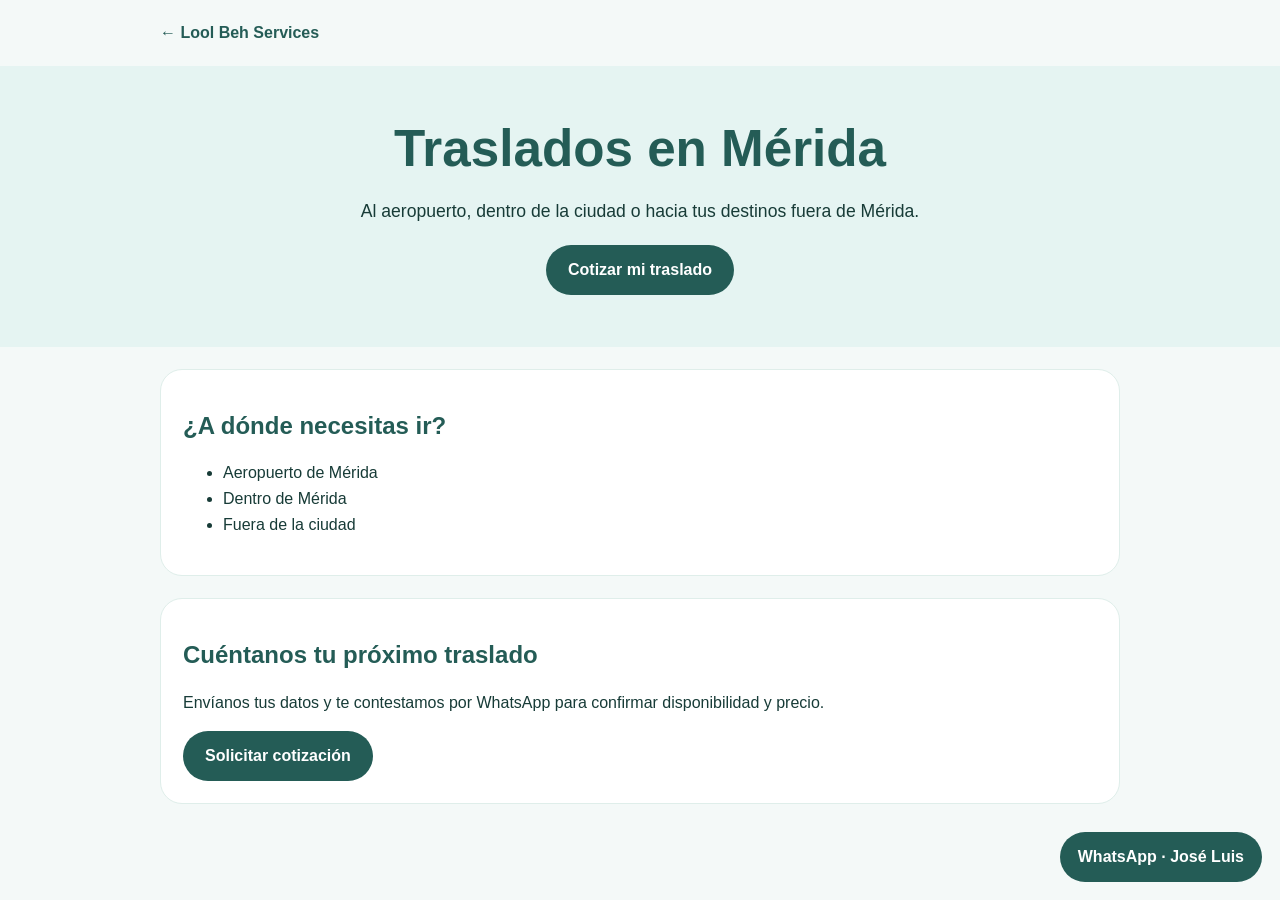
==== perros/index.html @ 13cb64e7 "Add initial Lool Beh Services website without hospedaje section" ====
<!DOCTYPE html>
<html lang="es">
<head>
  <meta charset="UTF-8">
  <meta name="viewport" content="width=device-width, initial-scale=1.0">
  <meta name="description" content="Traslados en Mérida con Lool Beh Services.">
  <title>Traslados | Lool Beh Services</title>
  <style>
    :root {
      --turquesa: #65b9ae;
      --turquesa-oscuro: #245c56;
      --turquesa-claro: #e5f4f2;
      --fondo: #f4f9f8;
      --texto: #173b37;
      --blanco: #ffffff;
      --borde: #dfeeea;
    }
    * { box-sizing: border-box; }
    body { margin: 0; background: var(--fondo); color: var(--texto); font-family: Arial, sans-serif; line-height: 1.6; }
    a { color: var(--turquesa-oscuro); }
    .contenedor { width: min(100% - 32px, 960px); margin: 0 auto; }
    .barra { display: flex; justify-content: space-between; align-items: center; gap: 16px; padding: 20px 0; flex-wrap: wrap; }
    .volver { font-weight: 700; text-decoration: none; }
    .portada { background: var(--turquesa-claro); padding: 52px 0; text-align: center; }
    h1, h2 { color: var(--turquesa-oscuro); line-height: 1.2; }
    h1 { font-size: clamp(2rem, 6vw, 3.2rem); margin: 0 0 18px; }
    .subtitulo { max-width: 620px; margin: 0 auto 20px; font-size: 1.1rem; }
    .card { background: var(--blanco); border: 1px solid var(--borde); border-radius: 22px; padding: 22px; margin: 22px auto; }
    .boton { display: inline-block; background: var(--turquesa-oscuro); color: var(--blanco); padding: 12px 22px; border-radius: 999px; text-decoration: none; font-weight: 700; }
    .whatsapp { position: fixed; right: 18px; bottom: 18px; background: var(--turquesa-oscuro); color: var(--blanco); padding: 12px 18px; border-radius: 999px; text-decoration: none; font-weight: 700; z-index: 10; }
    @media (max-width: 600px) { .barra { justify-content: center; } }
  </style>
</head>
<body>
  <header>
    <div class="contenedor barra">
      <a class="volver" href="../index.html">← Lool Beh Services</a>
    </div>
  </header>

  <div class="portada">
    <div class="contenedor">
      <h1>Traslados en Mérida</h1>
      <p class="subtitulo">Al aeropuerto, dentro de la ciudad o hacia tus destinos fuera de Mérida.</p>
      <a class="boton" href="#cotizar">Cotizar mi traslado</a>
    </div>
  </div>

  <main class="contenedor">
    <section class="card">
      <h2>¿A dónde necesitas ir?</h2>
      <ul>
        <li>Aeropuerto de Mérida</li>
        <li>Dentro de Mérida</li>
        <li>Fuera de la ciudad</li>
      </ul>
    </section>

    <section id="cotizar" class="card">
      <h2>Cuéntanos tu próximo traslado</h2>
      <p>Envíanos tus datos y te contestamos por WhatsApp para confirmar disponibilidad y precio.</p>
      <a class="boton" href="https://wa.me/527772755235?text=Hola%20Jose%2C%20quisiera%20cotizar%20un%20traslado." target="_blank" rel="noopener noreferrer">Solicitar cotización</a>
    </section>
  </main>

  <a class="whatsapp" href="https://wa.me/527772755235?text=Hola%20Jose%2C%20quisiera%20consultar%20un%20traslado." target="_blank" rel="noopener noreferrer">WhatsApp · José Luis</a>
</body>
</html>
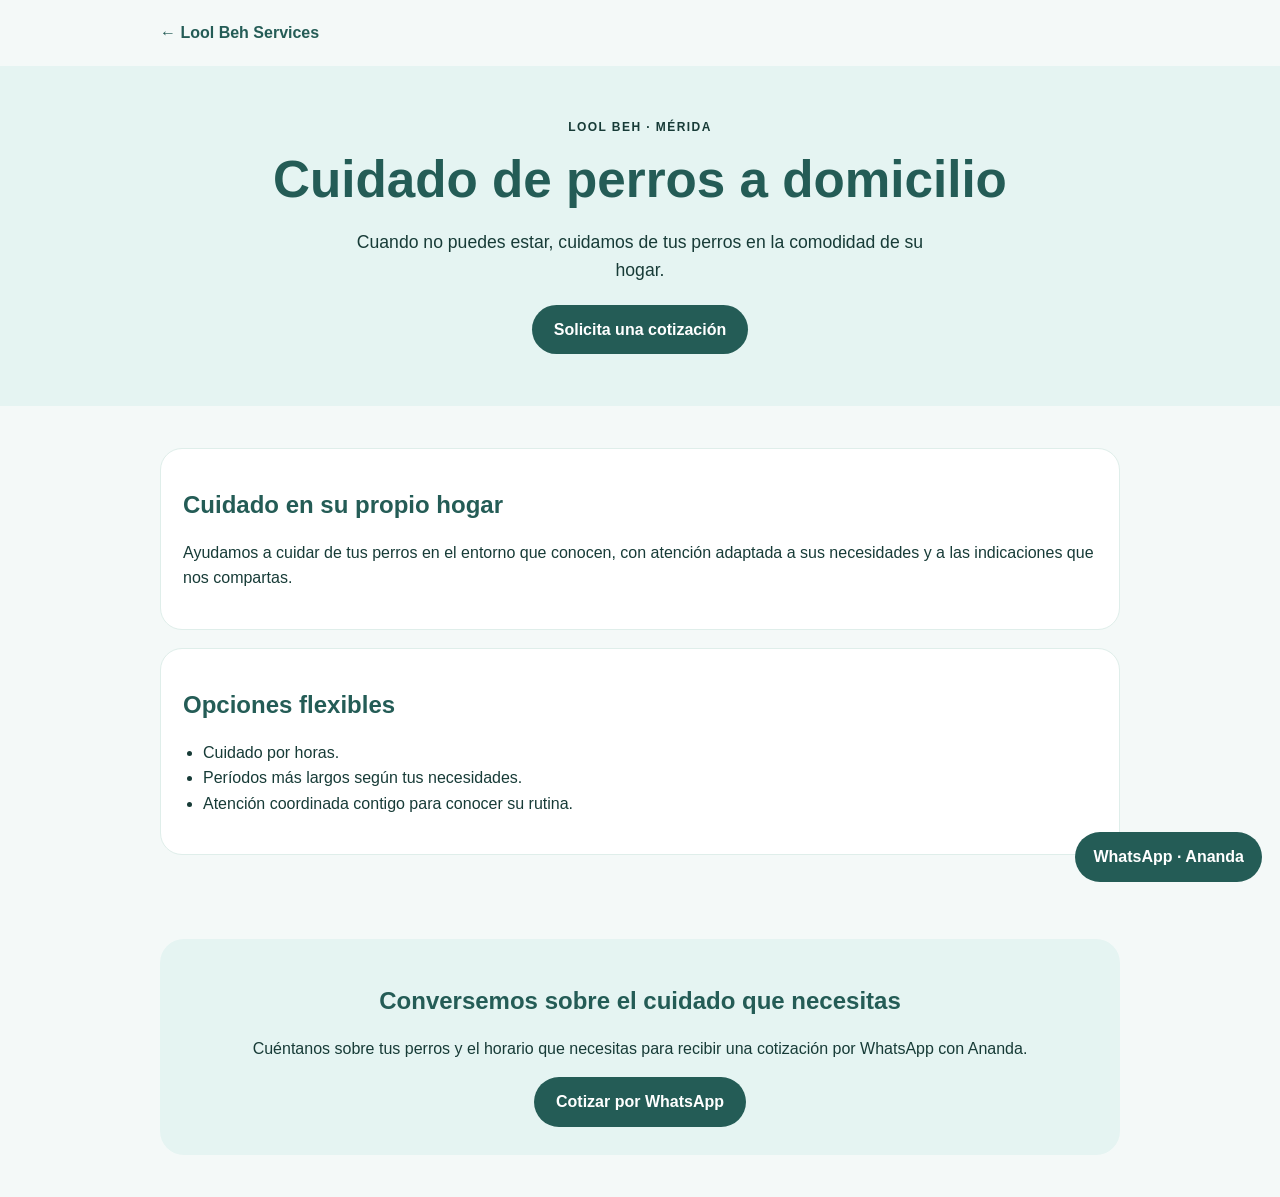
==== commit 8ccd13a5: "Fix transfer and dog care service pages Co-authored-by: Copilot <223556219+Copilot@users.noreply.git" ====
--- a/perros/index.html
+++ b/perros/index.html
@@ -3,8 +3,8 @@
 <head>
   <meta charset="UTF-8">
   <meta name="viewport" content="width=device-width, initial-scale=1.0">
-  <meta name="description" content="Traslados en Mérida con Lool Beh Services.">
-  <title>Traslados | Lool Beh Services</title>
+  <meta name="description" content="Cuidado de perros a domicilio en Mérida con Lool Beh Services.">
+  <title>Cuidado de perros a domicilio | Lool Beh Services</title>
   <style>
     :root {
       --turquesa: #65b9ae;
@@ -24,9 +24,14 @@
     .portada { background: var(--turquesa-claro); padding: 52px 0; text-align: center; }
     h1, h2 { color: var(--turquesa-oscuro); line-height: 1.2; }
     h1 { font-size: clamp(2rem, 6vw, 3.2rem); margin: 0 0 18px; }
+    .etiqueta { letter-spacing: 0.12em; text-transform: uppercase; font-size: 0.75rem; font-weight: 700; margin: 0 0 12px; }
     .subtitulo { max-width: 620px; margin: 0 auto 20px; font-size: 1.1rem; }
-    .card { background: var(--blanco); border: 1px solid var(--borde); border-radius: 22px; padding: 22px; margin: 22px auto; }
     .boton { display: inline-block; background: var(--turquesa-oscuro); color: var(--blanco); padding: 12px 22px; border-radius: 999px; text-decoration: none; font-weight: 700; }
+    section { padding: 42px 0; }
+    .flexbox { display: grid; gap: 18px; }
+    .card { background: var(--blanco); border: 1px solid var(--borde); border-radius: 22px; padding: 22px; }
+    .lista { padding-left: 20px; }
+    .cta { background: var(--turquesa-claro); border-radius: 24px; padding: 28px; text-align: center; }
     .whatsapp { position: fixed; right: 18px; bottom: 18px; background: var(--turquesa-oscuro); color: var(--blanco); padding: 12px 18px; border-radius: 999px; text-decoration: none; font-weight: 700; z-index: 10; }
     @media (max-width: 600px) { .barra { justify-content: center; } }
   </style>
@@ -40,29 +45,40 @@
 
   <div class="portada">
     <div class="contenedor">
-      <h1>Traslados en Mérida</h1>
-      <p class="subtitulo">Al aeropuerto, dentro de la ciudad o hacia tus destinos fuera de Mérida.</p>
-      <a class="boton" href="#cotizar">Cotizar mi traslado</a>
+      <p class="etiqueta">Lool Beh · Mérida</p>
+      <h1>Cuidado de perros a domicilio</h1>
+      <p class="subtitulo">Cuando no puedes estar, cuidamos de tus perros en la comodidad de su hogar.</p>
+      <a class="boton" href="#cotizar">Solicita una cotización</a>
     </div>
   </div>
 
   <main class="contenedor">
-    <section class="card">
-      <h2>¿A dónde necesitas ir?</h2>
-      <ul>
-        <li>Aeropuerto de Mérida</li>
-        <li>Dentro de Mérida</li>
-        <li>Fuera de la ciudad</li>
-      </ul>
+    <section>
+      <div class="flexbox">
+        <div class="card">
+          <h2>Cuidado en su propio hogar</h2>
+          <p>Ayudamos a cuidar de tus perros en el entorno que conocen, con atención adaptada a sus necesidades y a las indicaciones que nos compartas.</p>
+        </div>
+        <div class="card">
+          <h2>Opciones flexibles</h2>
+          <ul class="lista">
+            <li>Cuidado por horas.</li>
+            <li>Períodos más largos según tus necesidades.</li>
+            <li>Atención coordinada contigo para conocer su rutina.</li>
+          </ul>
+        </div>
+      </div>
     </section>
 
-    <section id="cotizar" class="card">
-      <h2>Cuéntanos tu próximo traslado</h2>
-      <p>Envíanos tus datos y te contestamos por WhatsApp para confirmar disponibilidad y precio.</p>
-      <a class="boton" href="https://wa.me/527772755235?text=Hola%20Jose%2C%20quisiera%20cotizar%20un%20traslado." target="_blank" rel="noopener noreferrer">Solicitar cotización</a>
+    <section id="cotizar">
+      <div class="cta">
+        <h2>Conversemos sobre el cuidado que necesitas</h2>
+        <p>Cuéntanos sobre tus perros y el horario que necesitas para recibir una cotización por WhatsApp con Ananda.</p>
+        <a class="boton" href="https://wa.me/525585375196?text=Hola%20Ananda%2C%20quisiera%20cotizar%20el%20cuidado%20de%20mis%20perros%20a%20domicilio." target="_blank" rel="noopener noreferrer">Cotizar por WhatsApp</a>
+      </div>
     </section>
   </main>
 
-  <a class="whatsapp" href="https://wa.me/527772755235?text=Hola%20Jose%2C%20quisiera%20consultar%20un%20traslado." target="_blank" rel="noopener noreferrer">WhatsApp · José Luis</a>
+  <a class="whatsapp" href="https://wa.me/525585375196?text=Hola%20Ananda%2C%20quisiera%20consultar%20sobre%20el%20cuidado%20de%20perros%20a%20domicilio." target="_blank" rel="noopener noreferrer">WhatsApp · Ananda</a>
 </body>
 </html>
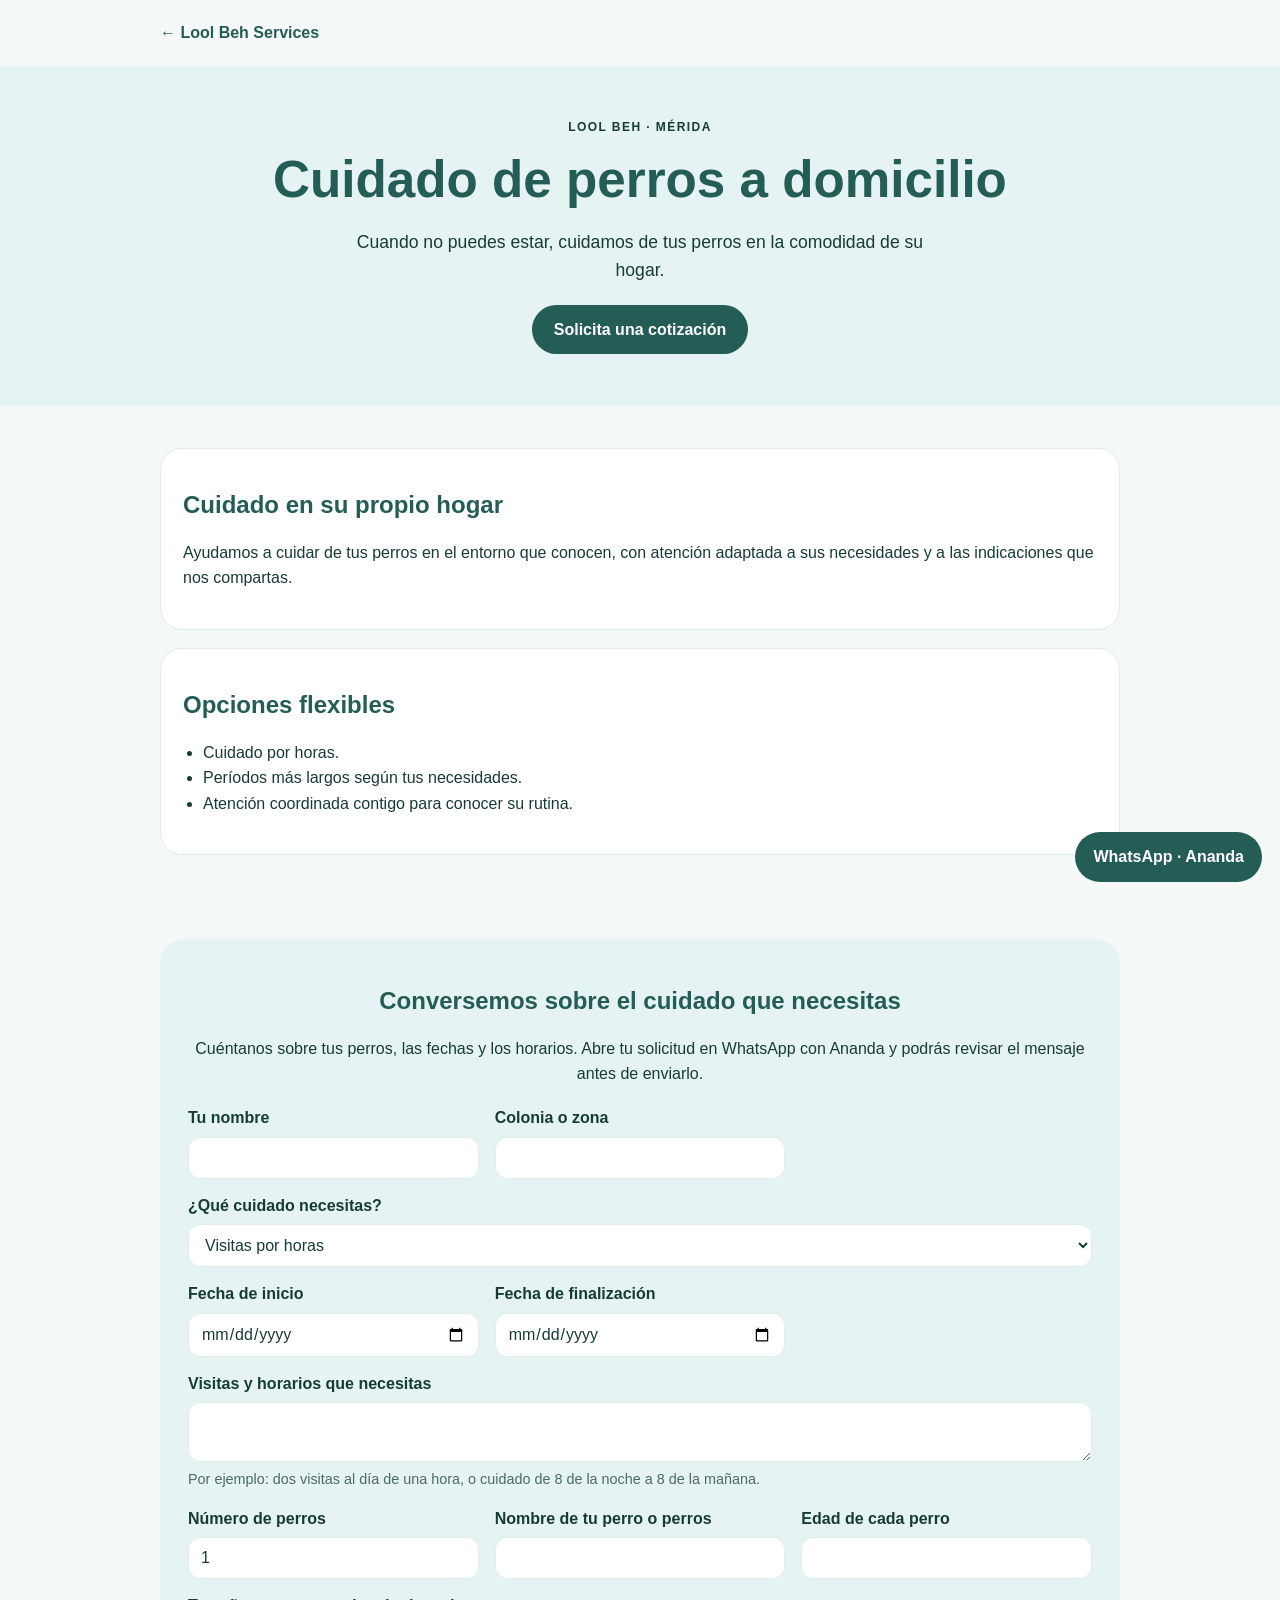
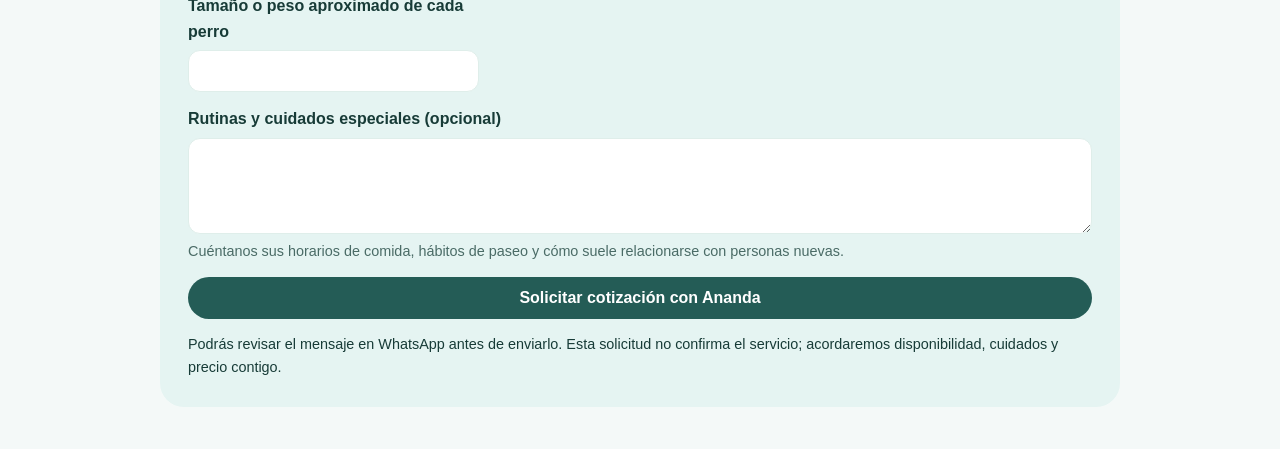
==== commit 412d7d35: "feat: Add quote forms for pool, transfers and dog care services" ====
--- a/perros/index.html
+++ b/perros/index.html
@@ -33,6 +33,18 @@
     .lista { padding-left: 20px; }
     .cta { background: var(--turquesa-claro); border-radius: 24px; padding: 28px; text-align: center; }
     .whatsapp { position: fixed; right: 18px; bottom: 18px; background: var(--turquesa-oscuro); color: var(--blanco); padding: 12px 18px; border-radius: 999px; text-decoration: none; font-weight: 700; z-index: 10; }
+    button.boton { border: 0; cursor: pointer; font-family: inherit; font-size: inherit; }
+
+    .formulario { display: grid; grid-template-columns: repeat(auto-fit, minmax(220px, 1fr)); gap: 14px 16px; text-align: left; margin-top: 18px; }
+    .campo { display: grid; gap: 6px; align-content: start; }
+    .campo.completo { grid-column: 1 / -1; }
+    .formulario label { font-weight: 700; }
+    .formulario input, .formulario select, .formulario textarea { width: 100%; padding: 11px 12px; border: 1px solid var(--borde); border-radius: 12px; background: var(--blanco); color: var(--texto); font-family: inherit; font-size: 1rem; }
+    .formulario input:focus, .formulario select:focus, .formulario textarea:focus { outline: 2px solid var(--turquesa); outline-offset: 1px; }
+    .formulario textarea { resize: vertical; }
+    .ayuda { margin: 0; font-size: 0.9rem; color: #4a6b66; }
+    .aviso { margin: 8px 0 0; font-size: 0.9rem; }
+
     @media (max-width: 600px) { .barra { justify-content: center; } }
   </style>
 </head>
@@ -73,12 +85,158 @@
     <section id="cotizar">
       <div class="cta">
         <h2>Conversemos sobre el cuidado que necesitas</h2>
-        <p>Cuéntanos sobre tus perros y el horario que necesitas para recibir una cotización por WhatsApp con Ananda.</p>
-        <a class="boton" href="https://wa.me/525585375196?text=Hola%20Ananda%2C%20quisiera%20cotizar%20el%20cuidado%20de%20mis%20perros%20a%20domicilio." target="_blank" rel="noopener noreferrer">Cotizar por WhatsApp</a>
+        <p>Cuéntanos sobre tus perros, las fechas y los horarios. Abre tu solicitud en WhatsApp con Ananda y podrás revisar el mensaje antes de enviarlo.</p>
+
+        <form id="formulario-perros" class="formulario">
+          <div class="campo">
+            <label for="nombre">Tu nombre</label>
+            <input id="nombre" name="nombre" autocomplete="name" maxlength="80" required>
+          </div>
+
+          <div class="campo">
+            <label for="colonia">Colonia o zona</label>
+            <input id="colonia" name="colonia" maxlength="150" required>
+          </div>
+
+          <div class="campo completo">
+            <label for="modalidad">¿Qué cuidado necesitas?</label>
+            <select id="modalidad" name="modalidad">
+              <option value="visitas">Visitas por horas</option>
+              <option value="nocturno">Cuidado nocturno en mi domicilio</option>
+              <option value="ambos">Ambas modalidades</option>
+            </select>
+          </div>
+
+          <div class="campo">
+            <label for="fecha-inicio">Fecha de inicio</label>
+            <input id="fecha-inicio" name="inicio" type="date" required>
+          </div>
+
+          <div class="campo">
+            <label for="fecha-fin">Fecha de finalización</label>
+            <input id="fecha-fin" name="fin" type="date" required>
+          </div>
+
+          <div class="campo completo">
+            <label for="horarios">Visitas y horarios que necesitas</label>
+            <textarea id="horarios" name="horarios" rows="2" maxlength="400" aria-describedby="ayuda-horarios" required></textarea>
+            <p class="ayuda" id="ayuda-horarios">Por ejemplo: dos visitas al día de una hora, o cuidado de 8 de la noche a 8 de la mañana.</p>
+          </div>
+
+          <div class="campo">
+            <label for="cantidad">Número de perros</label>
+            <input id="cantidad" name="cantidad" type="number" min="1" step="1" value="1" required>
+          </div>
+
+          <div class="campo">
+            <label for="nombres-perros">Nombre de tu perro o perros</label>
+            <input id="nombres-perros" name="perros" maxlength="200" required>
+          </div>
+
+          <div class="campo">
+            <label for="edades">Edad de cada perro</label>
+            <input id="edades" name="edades" maxlength="200" required>
+          </div>
+
+          <div class="campo">
+            <label for="tamanos">Tamaño o peso aproximado de cada perro</label>
+            <input id="tamanos" name="tamanos" maxlength="200" required>
+          </div>
+
+          <div class="campo completo">
+            <label for="cuidados">Rutinas y cuidados especiales (opcional)</label>
+            <textarea id="cuidados" name="cuidados" rows="4" maxlength="1000" aria-describedby="ayuda-cuidados"></textarea>
+            <p class="ayuda" id="ayuda-cuidados">Cuéntanos sus horarios de comida, hábitos de paseo y cómo suele relacionarse con personas nuevas.</p>
+          </div>
+
+          <div class="campo completo">
+            <button class="boton" type="submit">Solicitar cotización con Ananda</button>
+            <p class="aviso">Podrás revisar el mensaje en WhatsApp antes de enviarlo. Esta solicitud no confirma el servicio; acordaremos disponibilidad, cuidados y precio contigo.</p>
+          </div>
+        </form>
       </div>
     </section>
   </main>
 
   <a class="whatsapp" href="https://wa.me/525585375196?text=Hola%20Ananda%2C%20quisiera%20consultar%20sobre%20el%20cuidado%20de%20perros%20a%20domicilio." target="_blank" rel="noopener noreferrer">WhatsApp · Ananda</a>
+
+  <script>
+    const numeroAnanda = "525585375196";
+    const formularioPerros = document.getElementById("formulario-perros");
+    const fechaInicio = document.getElementById("fecha-inicio");
+    const fechaFin = document.getElementById("fecha-fin");
+
+    /* No permitir fechas anteriores a hoy */
+    const hoy = new Date();
+    const anio = hoy.getFullYear();
+    const mes = String(hoy.getMonth() + 1).padStart(2, "0");
+    const dia = String(hoy.getDate()).padStart(2, "0");
+    fechaInicio.min = `${anio}-${mes}-${dia}`;
+
+    function validarFechas() {
+      fechaFin.setCustomValidity("");
+      fechaFin.min = fechaInicio.value;
+
+      if (
+        fechaInicio.value &&
+        fechaFin.value &&
+        fechaFin.value < fechaInicio.value
+      ) {
+        fechaFin.setCustomValidity(
+          "La fecha final debe ser igual o posterior a la fecha de inicio."
+        );
+      }
+    }
+
+    fechaInicio.addEventListener("input", validarFechas);
+    fechaFin.addEventListener("input", validarFechas);
+
+    function formatearFecha(valor) {
+      const partes = valor.split("-");
+      return `${partes[2]}/${partes[1]}/${partes[0]}`;
+    }
+
+    formularioPerros.addEventListener("submit", (evento) => {
+      evento.preventDefault();
+      validarFechas();
+
+      if (!formularioPerros.reportValidity()) {
+        return;
+      }
+
+      const valor = (id) => document.getElementById(id).value.trim();
+      const selector = document.getElementById("modalidad");
+      const modalidad =
+        selector.options[selector.selectedIndex].textContent.trim();
+
+      const lineas = [
+        "Hola Ananda, quisiera cotizar el cuidado de mis perros a domicilio.",
+        "",
+        `Mi nombre: ${valor("nombre")}`,
+        `Colonia o zona: ${valor("colonia")}`,
+        `Modalidad: ${modalidad}`,
+        `Inicio: ${formatearFecha(valor("fecha-inicio"))}`,
+        `Finalización: ${formatearFecha(valor("fecha-fin"))}`,
+        `Visitas y horarios: ${valor("horarios")}`,
+        `Número de perros: ${valor("cantidad")}`,
+        `Nombres: ${valor("nombres-perros")}`,
+        `Edades: ${valor("edades")}`,
+        `Tamaños o pesos: ${valor("tamanos")}`
+      ];
+
+      if (valor("cuidados")) {
+        lineas.push(`Rutinas y cuidados especiales: ${valor("cuidados")}`);
+      }
+
+      const mensaje = encodeURIComponent(lineas.join("\n"));
+      window.open(
+        `https://wa.me/${numeroAnanda}?text=${mensaje}`,
+        "_blank",
+        "noopener,noreferrer"
+      );
+      formularioPerros.reset();
+      document.getElementById("cantidad").value = "1";
+    });
+  </script>
 </body>
 </html>
